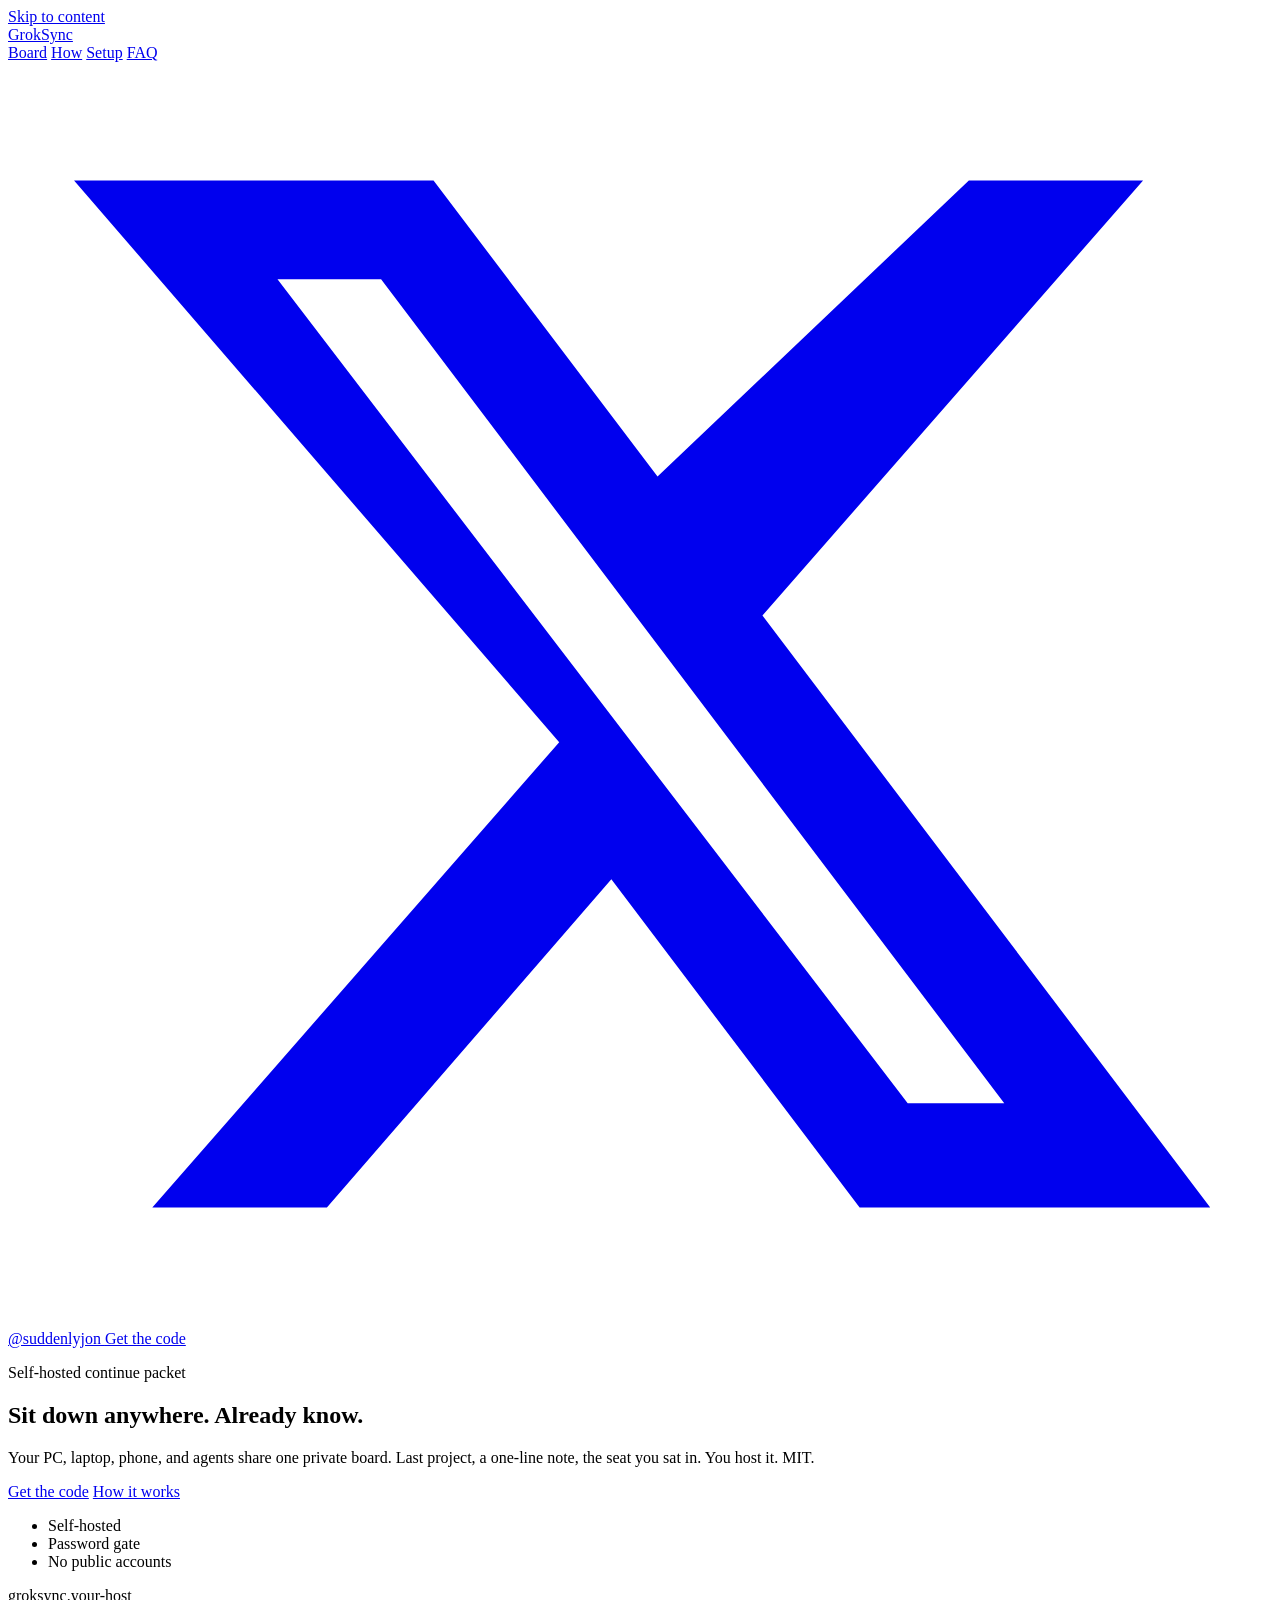
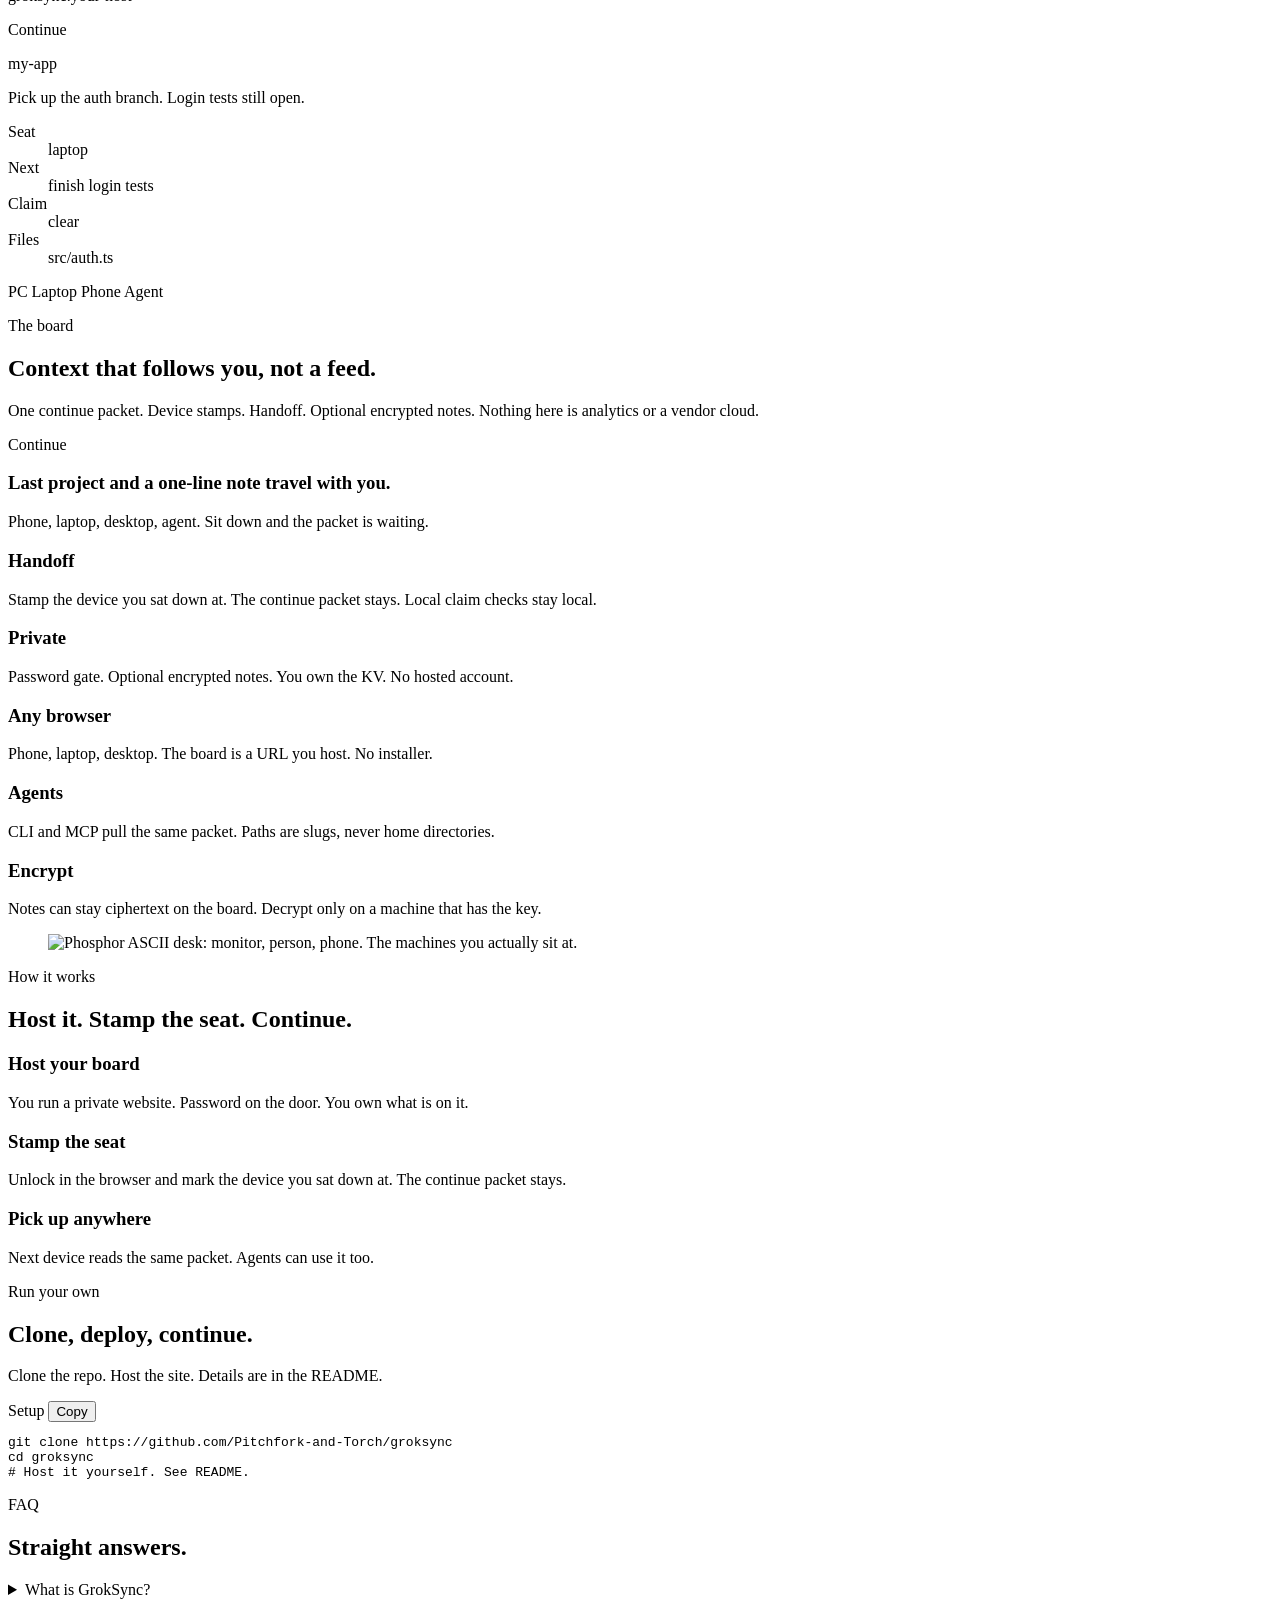
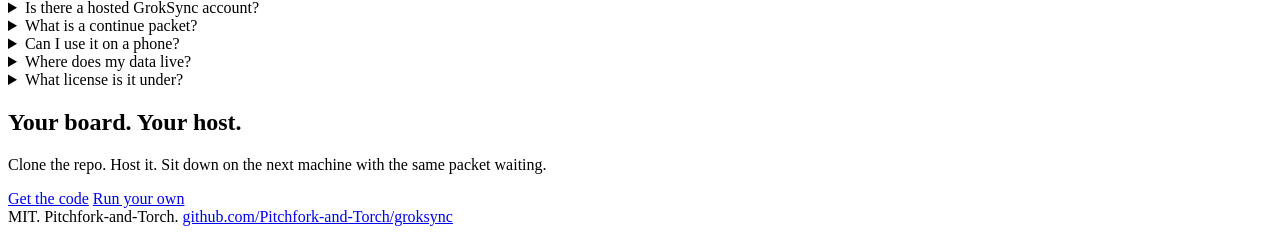
==== site/index.html @ 56d7bf41 "GrokSync: self-hosted board so work context follows you across devices. v1.2.0 Packet file." ====
<!DOCTYPE html>
<html lang="en">
  <head>
    <meta charset="utf-8" />
    <meta name="viewport" content="width=device-width, initial-scale=1" />
    <title>GrokSync - sit down anywhere, already know</title>
    <meta name="description" content="Self-host a private board so your PC, laptop, phone, and agents share the same continue packet. MIT. Run your own." />
    <link rel="canonical" href="https://groksync.jonbailey.xyz/" />
    <meta name="theme-color" content="#071016" />
    <meta name="robots" content="index,follow" />
    <meta property="og:type" content="website" />
    <meta property="og:site_name" content="GrokSync" />
    <meta property="og:locale" content="en_US" />
    <meta property="og:url" content="https://groksync.jonbailey.xyz/" />
    <meta property="og:title" content="GrokSync - sit down anywhere, already know" />
    <meta property="og:description" content="Sit down on any device and already know what you were doing on the others. Self-hosted. MIT." />
    <meta property="og:image" content="https://groksync.jonbailey.xyz/og.jpg?v=1.2.0" />
    <meta property="og:image:secure_url" content="https://groksync.jonbailey.xyz/og.jpg?v=1.2.0" />
    <meta property="og:image:type" content="image/jpeg" />
    <meta property="og:image:width" content="1200" />
    <meta property="og:image:height" content="630" />
    <meta property="og:image:alt" content="GrokSync phosphor ASCII devices" />
    <meta name="twitter:card" content="summary_large_image" />
    <meta name="twitter:site" content="@suddenlyjon" />
    <meta name="twitter:creator" content="@suddenlyjon" />
    <meta name="twitter:title" content="GrokSync - sit down anywhere, already know" />
    <meta name="twitter:description" content="Self-host a private board for PC, laptop, phone, and agents. MIT." />
    <meta name="twitter:image" content="https://groksync.jonbailey.xyz/og.jpg?v=1.2.0" />
    <meta name="twitter:image:alt" content="GrokSync phosphor ASCII devices" />
    <link rel="icon" href="/favicon.svg" type="image/svg+xml" />
    <link rel="alternate" type="text/plain" href="/llms.txt" />
    <link rel="preload" href="/fonts/fontshare/clash-display/woff2/ClashDisplay-Semibold.woff2" as="font" type="font/woff2" crossorigin />
    <link rel="preload" href="/fonts/fontshare/satoshi/woff2/Satoshi-Regular.woff2" as="font" type="font/woff2" crossorigin />
    <link rel="stylesheet" href="/fonts/fontshare/fonts.css" />
    <link rel="stylesheet" href="/css/landing.css" />
    <script type="application/ld+json">
      {
        "@context": "https://schema.org",
        "@type": "SoftwareApplication",
        "name": "GrokSync",
        "applicationCategory": "DeveloperApplication",
        "operatingSystem": "Windows, macOS, Linux, any browser",
        "softwareVersion": "1.2.0",
        "license": "https://opensource.org/licenses/MIT",
        "url": "https://groksync.jonbailey.xyz/",
        "downloadUrl": "https://github.com/Pitchfork-and-Torch/groksync",
        "image": "https://groksync.jonbailey.xyz/og.jpg?v=1.2.0",
        "description": "Self-hosted private board so work context follows you across devices and agents.",
        "author": {
          "@type": "Organization",
          "name": "Pitchfork-and-Torch",
          "url": "https://github.com/Pitchfork-and-Torch"
        }
      }
    </script>
    <script type="application/ld+json">
      {
        "@context": "https://schema.org",
        "@type": "FAQPage",
        "mainEntity": [
          {
            "@type": "Question",
            "name": "What is GrokSync?",
            "acceptedAnswer": {
              "@type": "Answer",
              "text": "GrokSync is a self-hosted private board so your PC, laptop, phone, and agents share one continue packet. Sit down anywhere and already know what you were doing on the others."
            }
          },
          {
            "@type": "Question",
            "name": "Is there a hosted GrokSync account?",
            "acceptedAnswer": {
              "@type": "Answer",
              "text": "No. You clone the MIT repo and host the site yourself. There is no public hosted account."
            }
          },
          {
            "@type": "Question",
            "name": "What is a continue packet?",
            "acceptedAnswer": {
              "@type": "Answer",
              "text": "A short, redacted snapshot of the last project, a one-line note, and optional next step. It travels with you. Local claim checks stay on the machine you sat down at."
            }
          },
          {
            "@type": "Question",
            "name": "Can I use it on a phone?",
            "acceptedAnswer": {
              "@type": "Answer",
              "text": "Yes. GrokSync is a website you host. Open your board URL in any browser on phone, laptop, or desktop."
            }
          },
          {
            "@type": "Question",
            "name": "Where does my data live?",
            "acceptedAnswer": {
              "@type": "Answer",
              "text": "On the host you deploy. Password gate. Optional encrypted notes. Nothing here is a vendor cloud that reads your disk."
            }
          },
          {
            "@type": "Question",
            "name": "What license is it under?",
            "acceptedAnswer": {
              "@type": "Answer",
              "text": "MIT. Fonts under public/fonts/fontshare keep their ITF Free Font License files."
            }
          }
        ]
      }
    </script>
  </head>
  <body>
    <a class="skip" href="#main">Skip to content</a>
    <header class="nav">
      <a class="wordmark" href="/">
        <span class="mark" aria-hidden="true"><i></i><i></i><i></i><i></i></span>
        GrokSync
      </a>
      <nav class="nav-links" aria-label="Page">
        <a href="#features">Board</a>
        <a href="#how">How</a>
        <a href="#setup">Setup</a>
        <a href="#faq">FAQ</a>
      </nav>
      <div class="nav-end">
        <a class="x-follow" href="https://x.com/suddenlyjon" target="_blank" rel="noopener noreferrer" aria-label="Follow @suddenlyjon on X" title="Follow @suddenlyjon on X">
          <span class="x-follow-mark">
            <svg viewBox="0 0 24 24" aria-hidden="true"><path fill="currentColor" d="M18.244 2.25h3.308l-7.227 8.26 8.502 11.24H16.17l-4.714-6.231-5.401 6.231H2.74l7.726-8.835L1.254 2.25H8.08l4.253 5.622L18.244 2.25zm-1.161 17.52h1.833L7.084 4.126H5.117z"/></svg>
          </span>
          <span class="x-follow-handle">@suddenlyjon</span>
        </a>
        <a class="nav-cta" href="https://github.com/Pitchfork-and-Torch/groksync">Get the code</a>
      </div>
    </header>

    <main id="main">
      <div class="wrap">
        <section class="hero" id="hero">
          <div class="hero-copy">
            <p class="kicker">Self-hosted continue packet</p>
            <h1>Sit down anywhere. Already know.</h1>
            <p class="lede">Your PC, laptop, phone, and agents share one private board. Last project, a one-line note, the seat you sat in. You host it. MIT.</p>
            <div class="ctas">
              <a class="btn primary" href="https://github.com/Pitchfork-and-Torch/groksync">Get the code</a>
              <a class="btn" href="#how">How it works</a>
            </div>
            <ul class="proof">
              <li>Self-hosted</li>
              <li>Password gate</li>
              <li>No public accounts</li>
            </ul>
          </div>

          <aside class="packet" aria-label="Continue packet example">
            <div class="packet-bar">
              <span class="dots" aria-hidden="true"><i></i><i></i><i></i></span>
              groksync.your-host
            </div>
            <div class="packet-body">
              <p class="packet-kicker">Continue</p>
              <p class="packet-title">my-app</p>
              <p class="packet-note">Pick up the auth branch. Login tests still open.</p>
              <dl class="meta-grid">
                <div class="meta">
                  <dt>Seat</dt>
                  <dd>laptop</dd>
                </div>
                <div class="meta">
                  <dt>Next</dt>
                  <dd>finish login tests</dd>
                </div>
                <div class="meta">
                  <dt>Claim</dt>
                  <dd>clear</dd>
                </div>
                <div class="meta">
                  <dt>Files</dt>
                  <dd>src/auth.ts</dd>
                </div>
              </dl>
              <div class="seats" aria-label="Example devices">
                <span class="seat"><span class="dot"></span>PC</span>
                <span class="seat" data-live="true"><span class="dot"></span>Laptop</span>
                <span class="seat"><span class="dot"></span>Phone</span>
                <span class="seat"><span class="dot"></span>Agent</span>
              </div>
            </div>
          </aside>
        </section>

        <section class="section" id="features">
          <div class="section-head">
            <p class="kicker">The board</p>
            <h2>Context that follows you, not a feed.</h2>
            <p>One continue packet. Device stamps. Handoff. Optional encrypted notes. Nothing here is analytics or a vendor cloud.</p>
          </div>
          <div class="bento">
            <article class="tile tile-continue">
              <p class="kicker">Continue</p>
              <h3>Last project and a one-line note travel with you.</h3>
              <p>Phone, laptop, desktop, agent. Sit down and the packet is waiting.</p>
            </article>
            <article class="tile">
              <h3>Handoff</h3>
              <p>Stamp the device you sat down at. The continue packet stays. Local claim checks stay local.</p>
            </article>
            <article class="tile">
              <h3>Private</h3>
              <p>Password gate. Optional encrypted notes. You own the KV. No hosted account.</p>
            </article>
            <article class="tile">
              <h3>Any browser</h3>
              <p>Phone, laptop, desktop. The board is a URL you host. No installer.</p>
            </article>
            <article class="tile">
              <h3>Agents</h3>
              <p>CLI and MCP pull the same packet. Paths are slugs, never home directories.</p>
            </article>
            <article class="tile">
              <h3>Encrypt</h3>
              <p>Notes can stay ciphertext on the board. Decrypt only on a machine that has the key.</p>
            </article>
          </div>
        </section>

        <figure class="scene">
          <img
            src="/ascii/desk-ascii.png"
            width="1440"
            height="804"
            alt="Phosphor ASCII desk: monitor, person, phone. The machines you actually sit at."
            loading="lazy"
            decoding="async"
          />
        </figure>

        <section class="section" id="how">
          <div class="section-head">
            <p class="kicker">How it works</p>
            <h2>Host it. Stamp the seat. Continue.</h2>
          </div>
          <div class="steps">
            <article class="step">
              <h3>Host your board</h3>
              <p>You run a private website. Password on the door. You own what is on it.</p>
            </article>
            <article class="step">
              <h3>Stamp the seat</h3>
              <p>Unlock in the browser and mark the device you sat down at. The continue packet stays.</p>
            </article>
            <article class="step">
              <h3>Pick up anywhere</h3>
              <p>Next device reads the same packet. Agents can use it too.</p>
            </article>
          </div>
        </section>

        <section class="section" id="setup">
          <div class="section-head">
            <p class="kicker">Run your own</p>
            <h2>Clone, deploy, continue.</h2>
            <p>Clone the repo. Host the site. Details are in the README.</p>
          </div>
          <div class="terminal">
            <div class="terminal-bar">
              Setup
              <button class="copy" id="copy-setup" type="button">Copy</button>
            </div>
            <pre class="setup" id="setup-block">git clone https://github.com/Pitchfork-and-Torch/groksync
cd groksync
# Host it yourself. See README.</pre>
          </div>
        </section>

        <section class="section" id="faq">
          <div class="section-head">
            <p class="kicker">FAQ</p>
            <h2>Straight answers.</h2>
          </div>
          <div class="faq">
            <details class="faq-item">
              <summary>What is GrokSync?</summary>
              <p>GrokSync is a self-hosted private board so your PC, laptop, phone, and agents share one continue packet. Sit down anywhere and already know what you were doing on the others.</p>
            </details>
            <details class="faq-item">
              <summary>Is there a hosted GrokSync account?</summary>
              <p>No. You clone the MIT repo and host the site yourself. There is no public hosted account.</p>
            </details>
            <details class="faq-item">
              <summary>What is a continue packet?</summary>
              <p>A short, redacted snapshot of the last project, a one-line note, and optional next step. It travels with you. Local claim checks stay on the machine you sat down at.</p>
            </details>
            <details class="faq-item">
              <summary>Can I use it on a phone?</summary>
              <p>Yes. GrokSync is a website you host. Open your board URL in any browser on phone, laptop, or desktop.</p>
            </details>
            <details class="faq-item">
              <summary>Where does my data live?</summary>
              <p>On the host you deploy. Password gate. Optional encrypted notes. Nothing here is a vendor cloud that reads your disk.</p>
            </details>
            <details class="faq-item">
              <summary>What license is it under?</summary>
              <p>MIT. Fonts under public/fonts/fontshare keep their ITF Free Font License files.</p>
            </details>
          </div>
        </section>

        <section class="close" aria-labelledby="close-title">
          <h2 id="close-title">Your board. Your host.</h2>
          <p>Clone the repo. Host it. Sit down on the next machine with the same packet waiting.</p>
          <div class="ctas">
            <a class="btn primary" href="https://github.com/Pitchfork-and-Torch/groksync">Get the code</a>
            <a class="btn" href="#setup">Run your own</a>
          </div>
        </section>

        <footer class="foot">
          <span>MIT. Pitchfork-and-Torch.</span>
          <a href="https://github.com/Pitchfork-and-Torch/groksync">github.com/Pitchfork-and-Torch/groksync</a>
        </footer>
      </div>
    </main>

    <div class="sticky" id="sticky" hidden data-open="false">
      <p>Sit down anywhere. Already know.</p>
      <a class="btn primary" href="https://github.com/Pitchfork-and-Torch/groksync">Get the code</a>
      <button class="icon-btn" id="sticky-close" type="button" aria-label="Dismiss">x</button>
    </div>
    <script src="/js/landing.js"></script>
    <script defer src="https://hits.jonbailey.xyz/c.js" data-site="groksync"></script>
  </body>
</html>
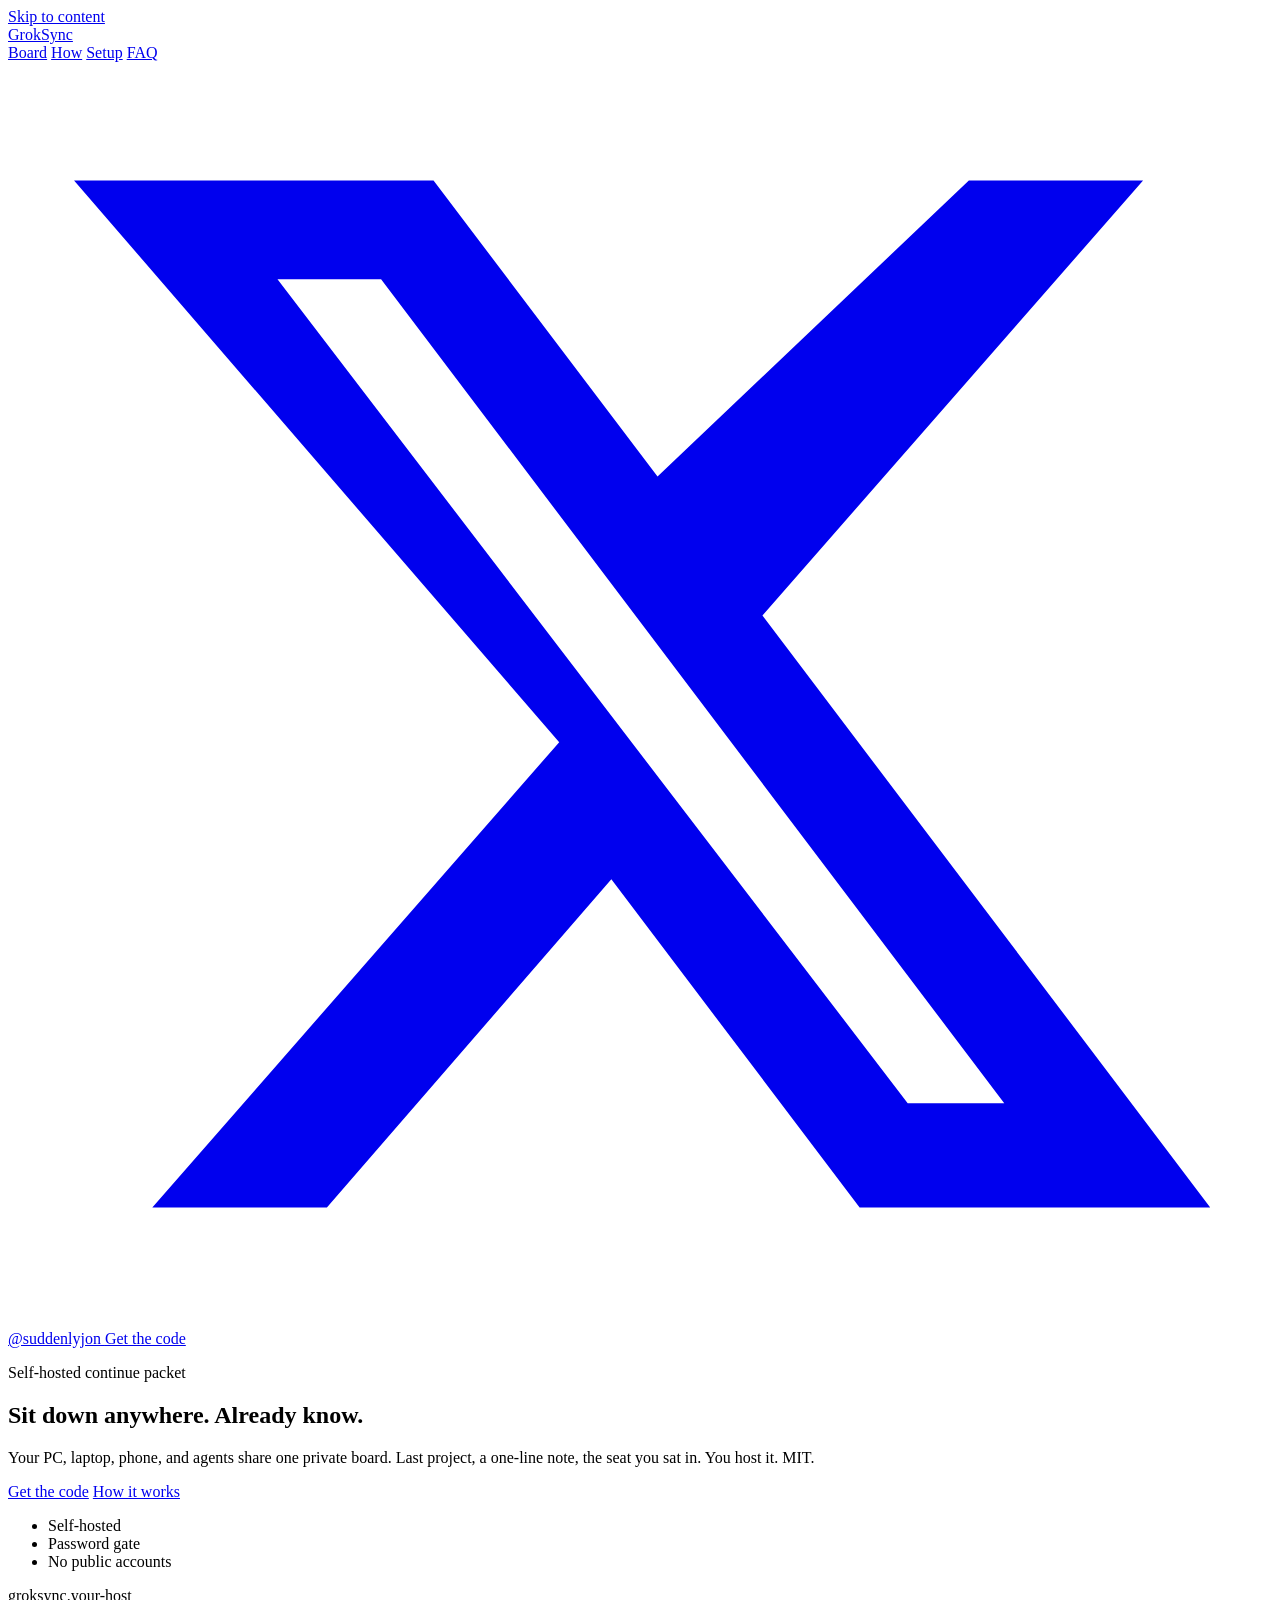
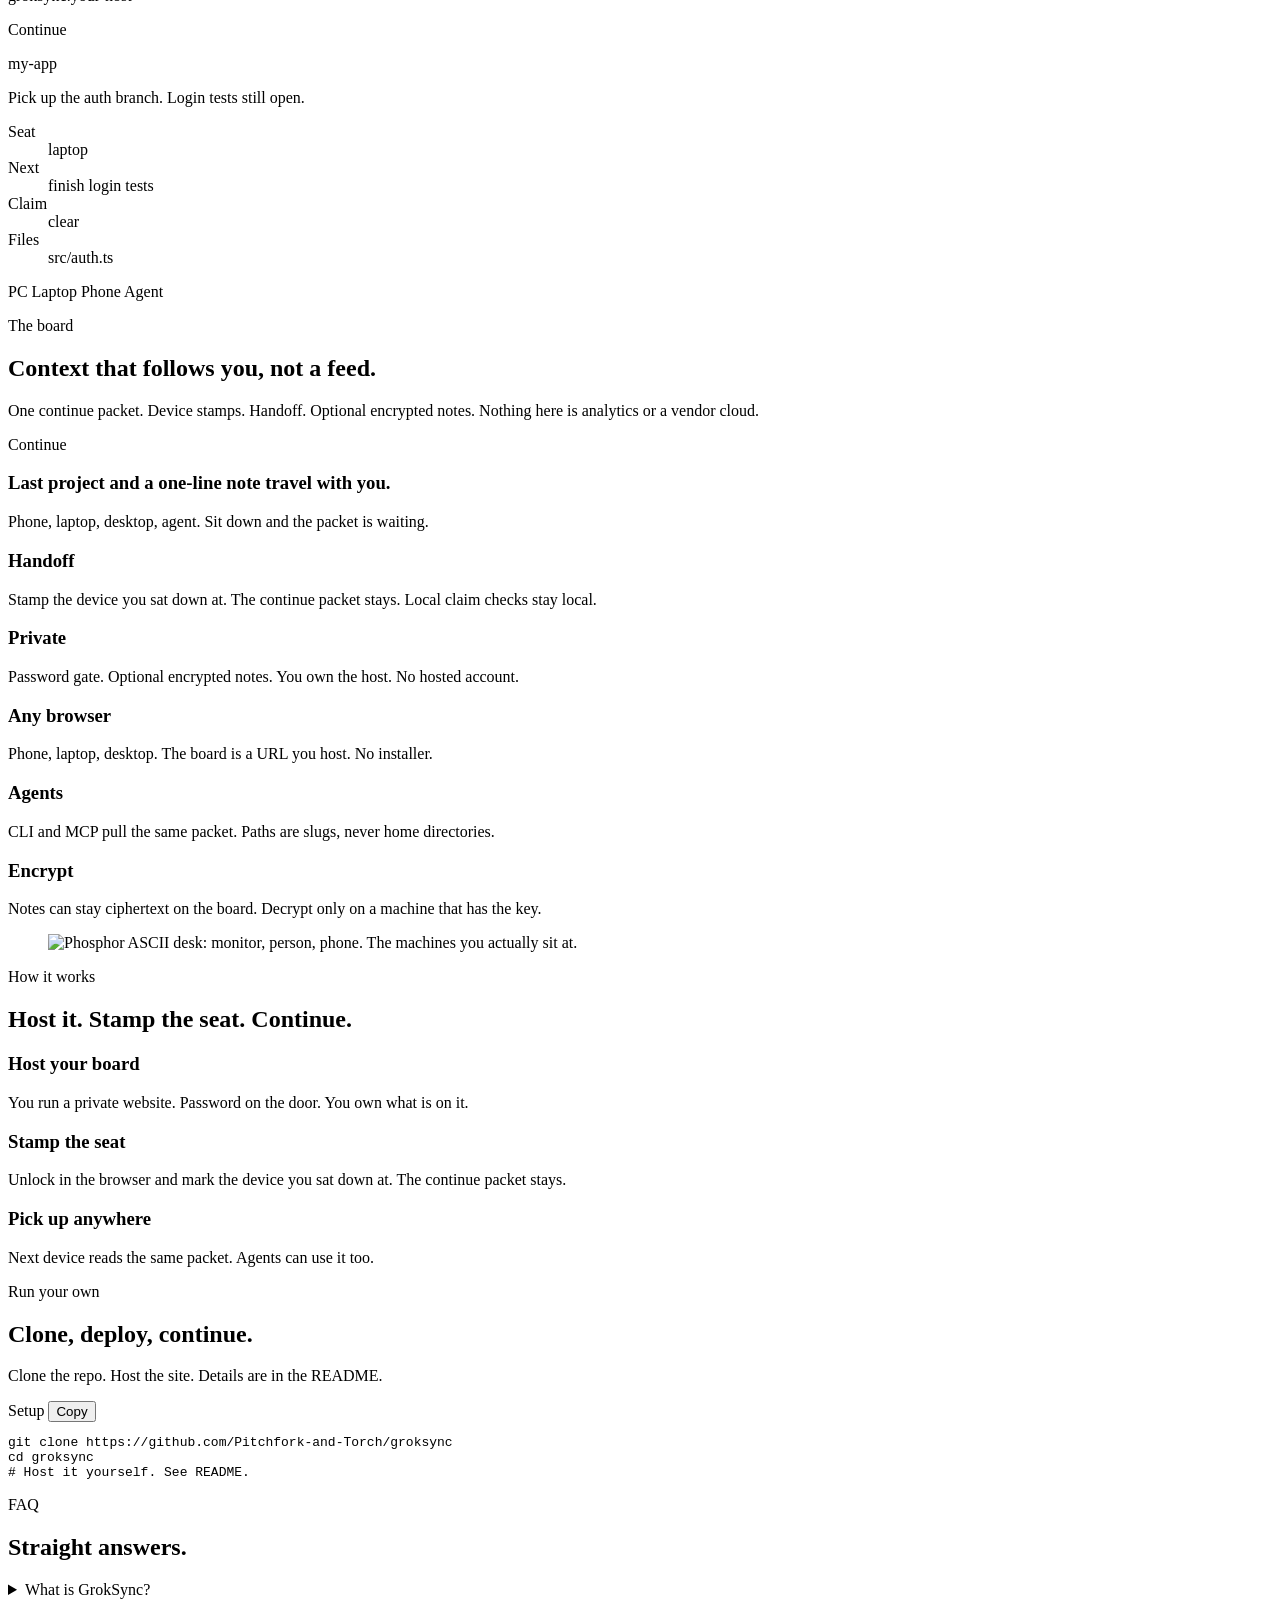
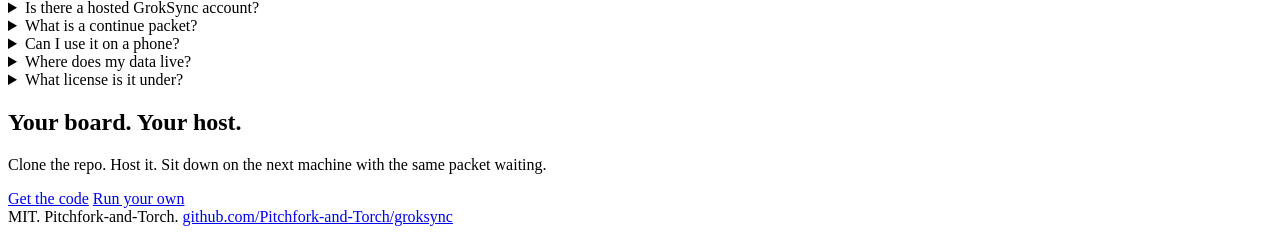
==== commit af6f46bf: "GrokSync 1.2.1: self-hosted board so work context follows you across devices. Packet file." ====
--- a/site/index.html
+++ b/site/index.html
@@ -14,8 +14,8 @@
     <meta property="og:url" content="https://groksync.jonbailey.xyz/" />
     <meta property="og:title" content="GrokSync - sit down anywhere, already know" />
     <meta property="og:description" content="Sit down on any device and already know what you were doing on the others. Self-hosted. MIT." />
-    <meta property="og:image" content="https://groksync.jonbailey.xyz/og.jpg?v=1.2.0" />
-    <meta property="og:image:secure_url" content="https://groksync.jonbailey.xyz/og.jpg?v=1.2.0" />
+    <meta property="og:image" content="https://groksync.jonbailey.xyz/og.jpg?v=1.2.1" />
+    <meta property="og:image:secure_url" content="https://groksync.jonbailey.xyz/og.jpg?v=1.2.1" />
     <meta property="og:image:type" content="image/jpeg" />
     <meta property="og:image:width" content="1200" />
     <meta property="og:image:height" content="630" />
@@ -25,7 +25,7 @@
     <meta name="twitter:creator" content="@suddenlyjon" />
     <meta name="twitter:title" content="GrokSync - sit down anywhere, already know" />
     <meta name="twitter:description" content="Self-host a private board for PC, laptop, phone, and agents. MIT." />
-    <meta name="twitter:image" content="https://groksync.jonbailey.xyz/og.jpg?v=1.2.0" />
+    <meta name="twitter:image" content="https://groksync.jonbailey.xyz/og.jpg?v=1.2.1" />
     <meta name="twitter:image:alt" content="GrokSync phosphor ASCII devices" />
     <link rel="icon" href="/favicon.svg" type="image/svg+xml" />
     <link rel="alternate" type="text/plain" href="/llms.txt" />
@@ -40,11 +40,11 @@
         "name": "GrokSync",
         "applicationCategory": "DeveloperApplication",
         "operatingSystem": "Windows, macOS, Linux, any browser",
-        "softwareVersion": "1.2.0",
+        "softwareVersion": "1.2.1",
         "license": "https://opensource.org/licenses/MIT",
         "url": "https://groksync.jonbailey.xyz/",
         "downloadUrl": "https://github.com/Pitchfork-and-Torch/groksync",
-        "image": "https://groksync.jonbailey.xyz/og.jpg?v=1.2.0",
+        "image": "https://groksync.jonbailey.xyz/og.jpg?v=1.2.1",
         "description": "Self-hosted private board so work context follows you across devices and agents.",
         "author": {
           "@type": "Organization",
@@ -103,7 +103,7 @@
             "name": "What license is it under?",
             "acceptedAnswer": {
               "@type": "Answer",
-              "text": "MIT. Fonts under public/fonts/fontshare keep their ITF Free Font License files."
+              "text": "MIT. Bundled fonts keep their ITF Free Font License files."
             }
           }
         ]
@@ -207,7 +207,7 @@
             </article>
             <article class="tile">
               <h3>Private</h3>
-              <p>Password gate. Optional encrypted notes. You own the KV. No hosted account.</p>
+              <p>Password gate. Optional encrypted notes. You own the host. No hosted account.</p>
             </article>
             <article class="tile">
               <h3>Any browser</h3>
@@ -265,7 +265,7 @@
           <div class="terminal">
             <div class="terminal-bar">
               Setup
-              <button class="copy" id="copy-setup" type="button">Copy</button>
+              <button class="copy" id="copy-setup" type="button" aria-live="polite">Copy</button>
             </div>
             <pre class="setup" id="setup-block">git clone https://github.com/Pitchfork-and-Torch/groksync
 cd groksync
@@ -301,7 +301,7 @@
             </details>
             <details class="faq-item">
               <summary>What license is it under?</summary>
-              <p>MIT. Fonts under public/fonts/fontshare keep their ITF Free Font License files.</p>
+              <p>MIT. Bundled fonts keep their ITF Free Font License files.</p>
             </details>
           </div>
         </section>
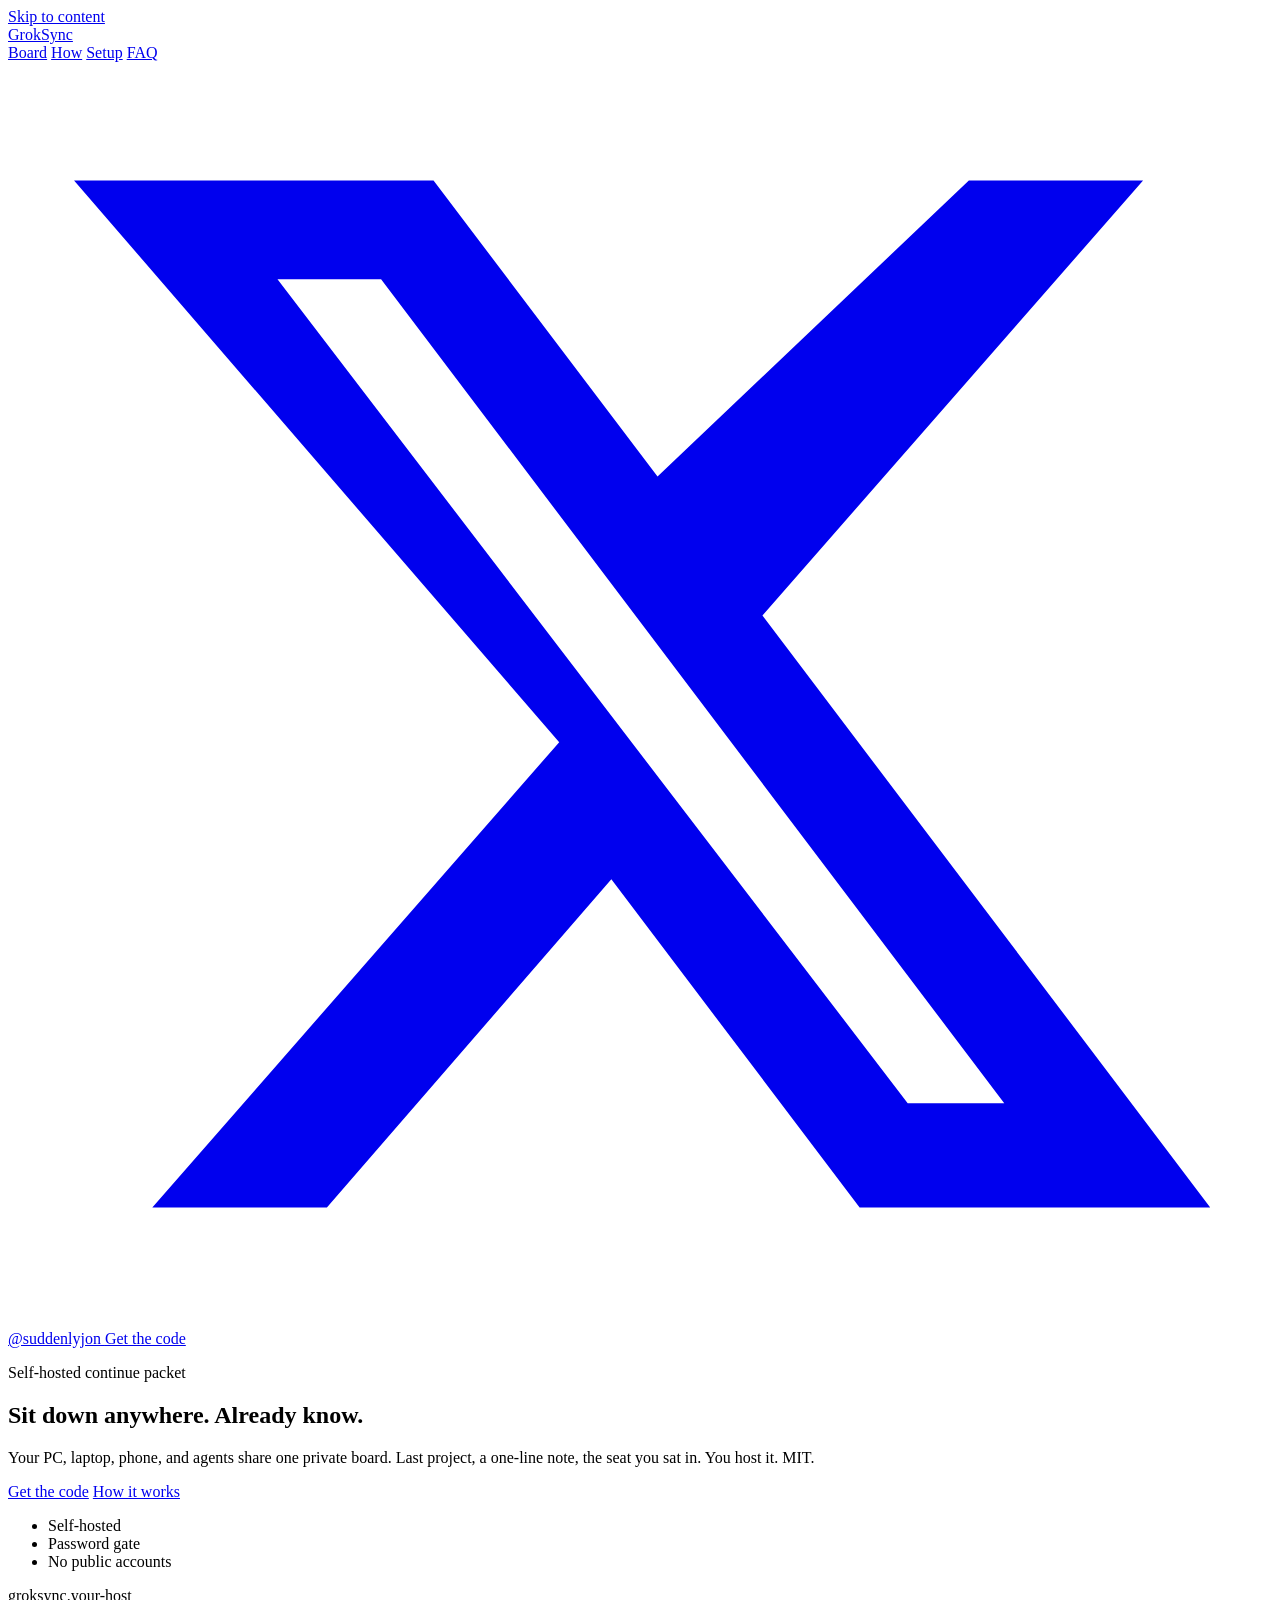
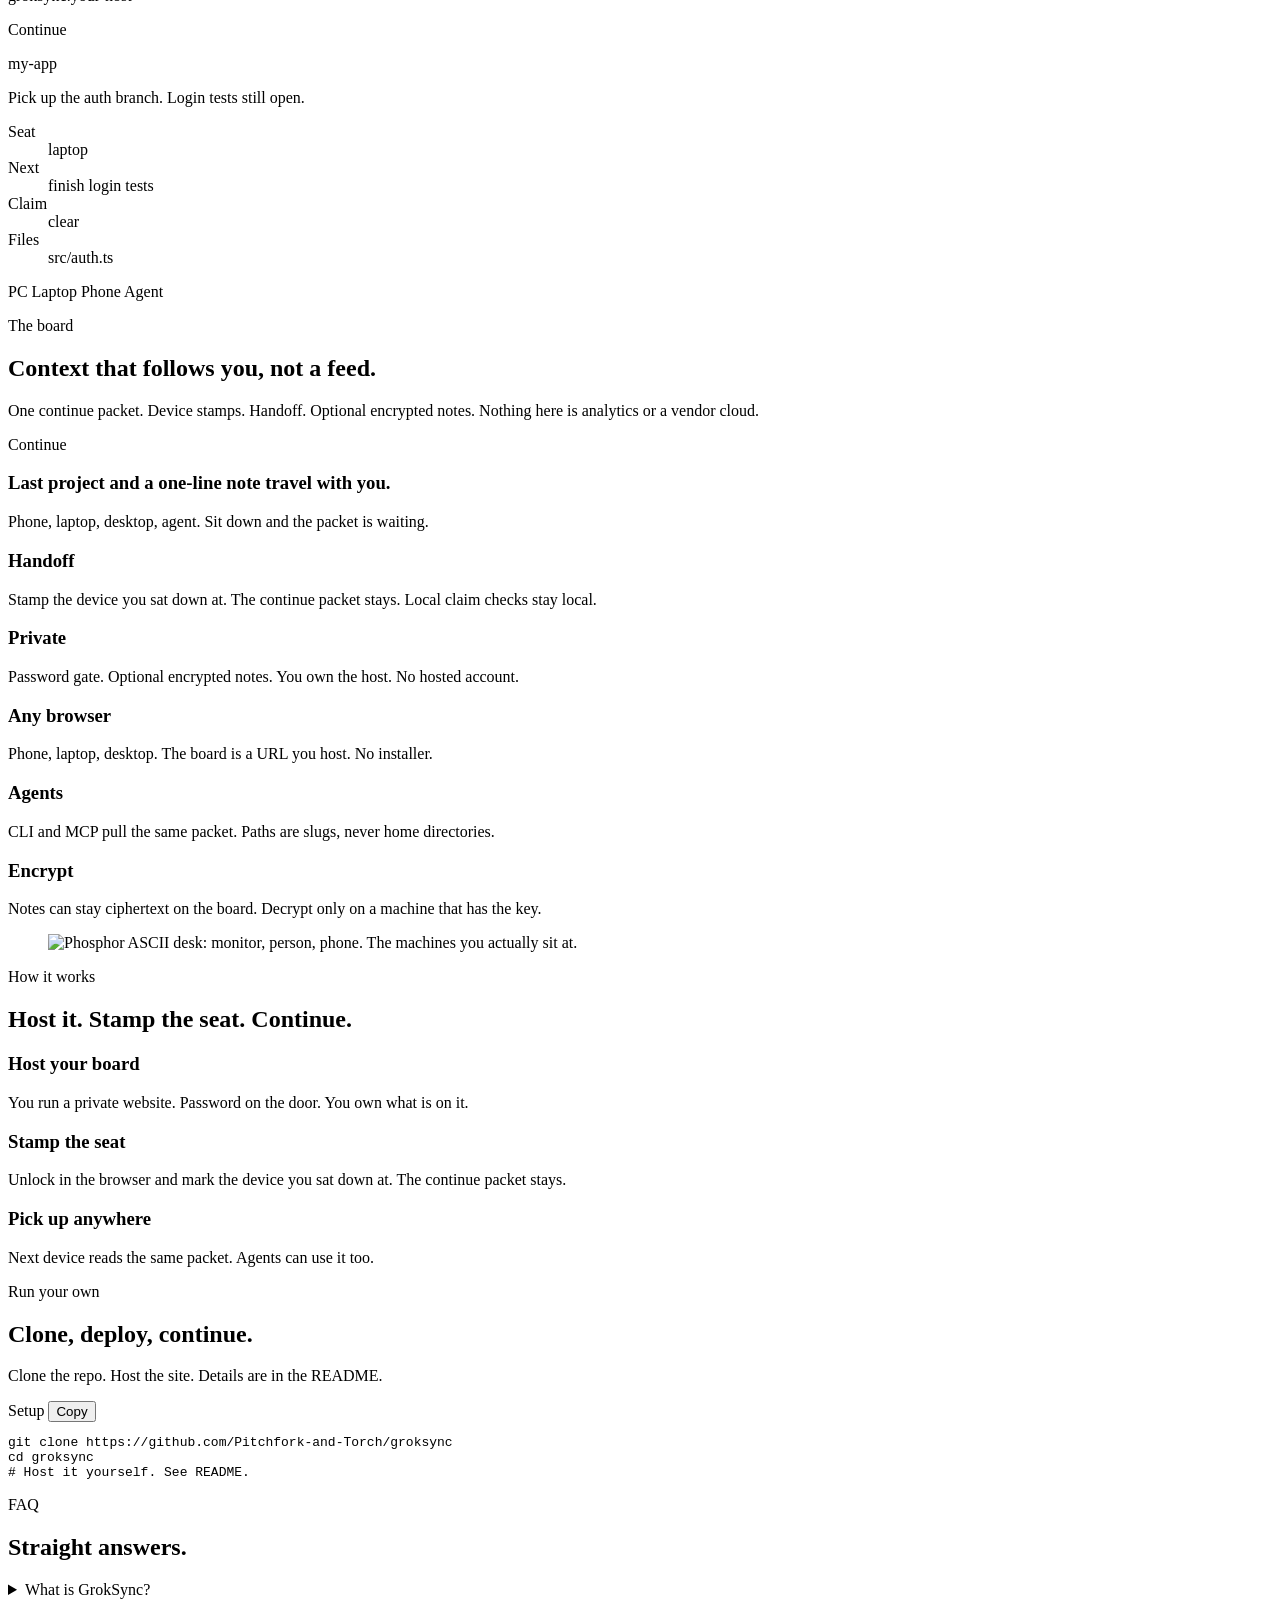
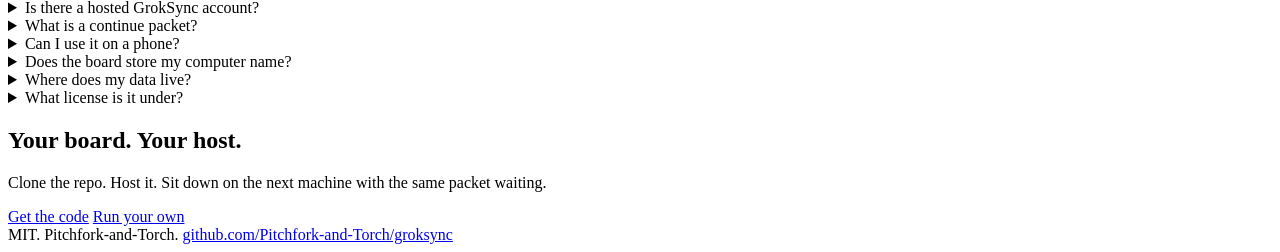
==== commit 879918d9: "GrokSync 1.3.0: self-hosted board so work context follows you across devices. Device class, not a co" ====
--- a/site/index.html
+++ b/site/index.html
@@ -14,8 +14,8 @@
     <meta property="og:url" content="https://groksync.jonbailey.xyz/" />
     <meta property="og:title" content="GrokSync - sit down anywhere, already know" />
     <meta property="og:description" content="Sit down on any device and already know what you were doing on the others. Self-hosted. MIT." />
-    <meta property="og:image" content="https://groksync.jonbailey.xyz/og.jpg?v=1.2.1" />
-    <meta property="og:image:secure_url" content="https://groksync.jonbailey.xyz/og.jpg?v=1.2.1" />
+    <meta property="og:image" content="https://groksync.jonbailey.xyz/og.jpg?v=1.3.0" />
+    <meta property="og:image:secure_url" content="https://groksync.jonbailey.xyz/og.jpg?v=1.3.0" />
     <meta property="og:image:type" content="image/jpeg" />
     <meta property="og:image:width" content="1200" />
     <meta property="og:image:height" content="630" />
@@ -25,14 +25,17 @@
     <meta name="twitter:creator" content="@suddenlyjon" />
     <meta name="twitter:title" content="GrokSync - sit down anywhere, already know" />
     <meta name="twitter:description" content="Self-host a private board for PC, laptop, phone, and agents. MIT." />
-    <meta name="twitter:image" content="https://groksync.jonbailey.xyz/og.jpg?v=1.2.1" />
+    <meta name="twitter:image" content="https://groksync.jonbailey.xyz/og.jpg?v=1.3.0" />
     <meta name="twitter:image:alt" content="GrokSync phosphor ASCII devices" />
     <link rel="icon" href="/favicon.svg" type="image/svg+xml" />
+    <link rel="icon" type="image/png" href="/icon-192.png" sizes="192x192" />
+    <link rel="apple-touch-icon" href="/apple-touch-icon.png?v=1.3.0" sizes="180x180" />
+    <link rel="apple-touch-icon" href="/icon-512.png?v=1.3.0" sizes="512x512" />
     <link rel="alternate" type="text/plain" href="/llms.txt" />
     <link rel="preload" href="/fonts/fontshare/clash-display/woff2/ClashDisplay-Semibold.woff2" as="font" type="font/woff2" crossorigin />
     <link rel="preload" href="/fonts/fontshare/satoshi/woff2/Satoshi-Regular.woff2" as="font" type="font/woff2" crossorigin />
     <link rel="stylesheet" href="/fonts/fontshare/fonts.css" />
-    <link rel="stylesheet" href="/css/landing.css" />
+    <link rel="stylesheet" href="/css/landing.css?v=1.3.0" />
     <script type="application/ld+json">
       {
         "@context": "https://schema.org",
@@ -40,11 +43,11 @@
         "name": "GrokSync",
         "applicationCategory": "DeveloperApplication",
         "operatingSystem": "Windows, macOS, Linux, any browser",
-        "softwareVersion": "1.2.1",
+        "softwareVersion": "1.3.0",
         "license": "https://opensource.org/licenses/MIT",
         "url": "https://groksync.jonbailey.xyz/",
         "downloadUrl": "https://github.com/Pitchfork-and-Torch/groksync",
-        "image": "https://groksync.jonbailey.xyz/og.jpg?v=1.2.1",
+        "image": "https://groksync.jonbailey.xyz/og.jpg?v=1.3.0",
         "description": "Self-hosted private board so work context follows you across devices and agents.",
         "author": {
           "@type": "Organization",
@@ -88,6 +91,14 @@
             "acceptedAnswer": {
               "@type": "Answer",
               "text": "Yes. GrokSync is a website you host. Open your board URL in any browser on phone, laptop, or desktop."
+            }
+          },
+          {
+            "@type": "Question",
+            "name": "Does the board store my computer name?",
+            "acceptedAnswer": {
+              "@type": "Answer",
+              "text": "No. A publish labels the seat as pc, mac, phone, or agent. A computer name is dropped."
             }
           },
           {
@@ -296,6 +307,10 @@
               <p>Yes. GrokSync is a website you host. Open your board URL in any browser on phone, laptop, or desktop.</p>
             </details>
             <details class="faq-item">
+              <summary>Does the board store my computer name?</summary>
+              <p>No. A publish labels the seat as pc, mac, phone, or agent. A computer name is dropped.</p>
+            </details>
+            <details class="faq-item">
               <summary>Where does my data live?</summary>
               <p>On the host you deploy. Password gate. Optional encrypted notes. Nothing here is a vendor cloud that reads your disk.</p>
             </details>
